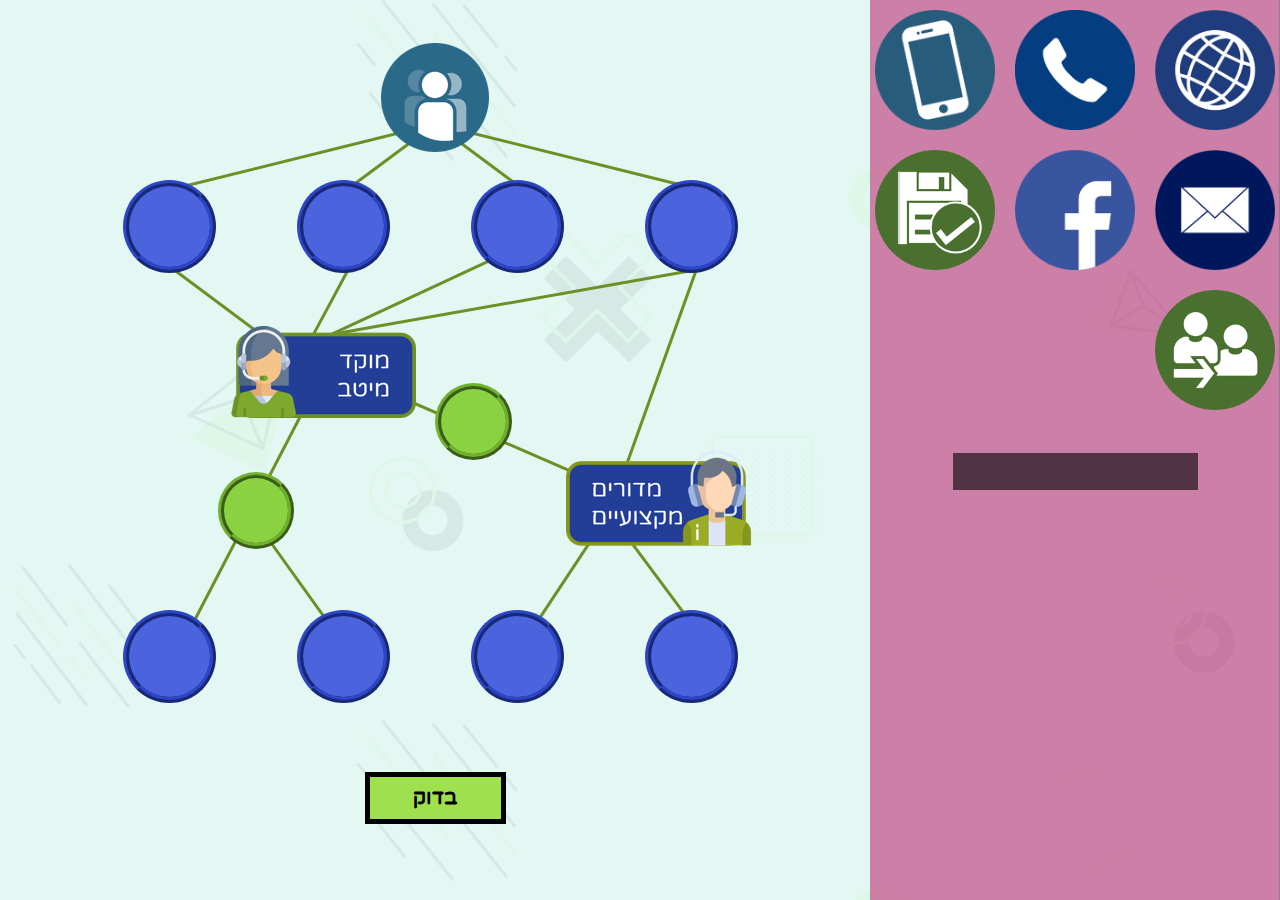
==== flowchart.html @ fad23a68 "commit" ====
<!DOCTYPE html>
<html>

<head>
    <meta charset="utf-8">
    <title>משחק תרשים אילם</title>
    <meta name="viewport" content="width=device-width, initial-scale=1">
    <link rel="stylesheet" href="flowchartStyle.css" type="text/css">
    <script src="assets/jquery-3.4.1.min.js" type="text/javascript"></script>
    <script src="assets/jquery-ui.min.js" type="text/javascript"></script>
    <script src="flowchartCode.js" type="text/javascript"></script>
</head>

<body>
    <div id="page-container">
        <div id="confirmation-box" class="confirmation-box">
            <p>לאן אתם ממהרים? קודם תסיימו למלא את התרשים</p>
            <button id="confirm" class="confirm">אוקיי</button>
        </div>
        <div id="inventory" class="inventory">
            <img src="media/flowchartMedia/website.png" class="draggable channel" data-channel-name="אתר מתגייסים" data-channel-id="website"/>
            <img src="media/flowchartMedia/phone.png" class="draggable channel" data-channel-name="טלפון" data-channel-id="phone"/>
            <img src="media/flowchartMedia/smartphone.png"class="draggable channel" data-channel-name="סמס" data-channel-id="smartphone"/>
            <img src="media/flowchartMedia/email.png" class="draggable channel" data-channel-name="מייל" data-channel-id="email"/>
            <img src="media/flowchartMedia/facebook.png" class="draggable channel" data-channel-name="פייסבוק" data-channel-id="facebook"/>
            <img src="media/flowchartMedia/close.png" class="draggable connector" data-channel-name="סגור פניה" data-channel-id="close"/>
            <img src="media/flowchartMedia/transfer.png" class="draggable connector" data-channel-name="הקצה פניה" data-channel-id="transfer"/>
            <div class="draggable-name-container"><input id="draggable-name" class="draggable-name" readonly/></div>
        </div>
        <div id="flowchart-container" class="flowchart-container">
            <img src="media/flowchartMedia/customer.png" id="customer" />
            <img src="media/flowchartMedia/callCenter.png" id="meitav-call-center" />
            <img src="media/flowchartMedia/departments.png" id="departments-call-center" />
            <div id="plate1" class="plate channel-plate"></div>
            <div id="plate2" class="plate channel-plate"></div>
            <div id="plate3" class="plate channel-plate"></div>
            <div id="plate4" class="plate channel-plate"></div>
            <div id="plate5" class="plate channel-plate"></div>
            <div id="plate6" class="plate channel-plate"></div>
            <div id="plate7" class="plate channel-plate"></div>
            <div id="plate8" class="plate channel-plate"></div>
            <div id="plate9" class="plate connection-plate"></div>
            <div id="plate10" class="plate connection-plate"></div>

            <svg class="lines" version="1.1" preserveAspectRatio="xMinYMin meet">
                <line x1="50%" y1="20%" x2="60%" y2="28%"/>
                <line x1="50%" y1="20%" x2="40%" y2="28%"/>
                <line x1="50%" y1="20%" x2="80%" y2="28%"/>
                <line x1="50%" y1="20%" x2="20%" y2="28%"/>

                <line x1="58%" y1="36%" x2="38%" y2="46%"/>
                <line x1="40%" y1="38%" x2="36%" y2="46%"/>
                <line x1="20%" y1="38%" x2="30%" y2="46%"/>
                <line x1="80%" y1="38%" x2="38%" y2="46%"/>
                <line x1="80%" y1="38%" x2="72%" y2="62%"/>

                <line x1="36%" y1="53%" x2="22%" y2="82%"/>
                <line x1="30%" y1="70%" x2="38%" y2="82%"/>
                <line x1="38%" y1="50%" x2="68%" y2="64%"/>
                <line x1="70%" y1="68%" x2="62%" y2="81%"/>
                <line x1="70%" y1="68%" x2="79%" y2="81%"/>
            </svg>
            <div id="check-btn" class="check-btn">בדוק</div>
        </div>
    </div>
</body>
</html>
---- flowchartStyle.css ----
@font-face {
    src: url("media/fonts/VarelaRound-Regular.ttf");
    font-family: Varela;
}

body {
    margin: 0;
    background-color: #f3f3f3;
    background-image: url(media/instructionsBackground.png);
    background-size: contain;
    overflow: hidden;
    direction: rtl;
    font-family: Varela;
}

#page-container {
    display: flex;
    width: 100vw;
    height: 100vh;
}

.flowchart-container {
    flex-grow: 1;
    height: 90%;
    margin-top: -3%;
    position: relative;
    text-align: center;
    display: flex;
    justify-content: center;
}

.flowchart-container img, .flowchart-container div {
    position: absolute;
}

.flowchart-container .plate {
    height: 10%;
    /* z-index: 0; */
    background-color: hsl(230, 68%, 58%);
    background-size: cover;
    border: ridge hsl(230, 64%, 48%) 6px;
    border-radius: 50%;
}

.flowchart-container .connection-plate {
    height: 8%;
    background-color: hsl(90, 62%, 54%);
    border: ridge hsl(90, 58%, 44%) 6px;
}

.inventory {
    height: 100%;
    z-index: 2;
    width: 32vw;
    max-width: 500px;
    background-color: hsla(330, 60%, 46%, 0.6);
    display: flex;
    flex-wrap: wrap;
    justify-content: space-between;
    align-content: flex-start;
    overflow-y: auto;
}

.draggable {
    width: 120px;
    height: 120px;
    z-index: 1;
    margin: 10px 5px;
    cursor: pointer;
}

.ui-draggable-dragging {
    cursor: grab;
    z-index: 3;
}

.draggable-name-container {
    width: 100%;
    padding: 8%;
    text-align: center;
}

.draggable-name {
    text-align: center;
    font-family: Varela;
    font-size: 120%;
    padding: 2%;
    border: none;
    color: white;
    pointer-events: none;
    background-color: rgba(0, 0, 0, 0.6);
}

.check-btn {
    background-color: #9fe04f;
    border: black 5px solid;
    text-align: center;
    margin: auto 1%;
    cursor: pointer;
    transition: 0.5s;
    box-sizing: border-box;
    display: inline-block;
    font-weight: bold;
    top: 100%;
    font-size: 130%;
    height: fit-content;
    padding: 1% 5%;
}

.check-btn:hover {
    border-width: 8px;
    border-color: black white black white;
}

.lines {
    z-index: -1;
    display: inline-block;
    position: absolute;
    top: 0;
    left: 0;
    width: 100%;
    height: 100%;
}

.lines line {
    stroke-width: 3px;
    stroke: rgb(107, 145, 38);
}

.confirmation-box {
    display: none;
    z-index: 5;
    background-color: #f3f3f3;
    position: absolute;
    left: 50%;
    top: 10%;
    transform: translate(-50%);
    box-sizing: border-box;
    padding: 3%;
    font-size: calc(1vw + 1vh);
    box-shadow: 0px 3px 5px 5px rgba(0, 0, 0, 0.5);
}

.confirmation-box button {
    cursor: pointer;
    border: black solid 1px;
    padding: 1.5% 4%;
    font-size: calc(1vw + 1vh);
    width: 24%;
    margin-right: 3%;
}

.confirmation-box .confirm {
    color: white;
    background-color: #2c7204;
    float: left;
}

.confirmation-box .confirm:hover {
    color: white;
    background-color: #172b0a;
    float: left;
}

/* flowchart items position */

#customer {
    top: 10%;
}

#meitav-call-center {
    top: 45%;
    left: 25%;
}

#departments-call-center {
    top: 60%;
    left: 65%;
}

#plate1 {
    top: 27%;
    left: calc(80% - 51px);
}

#plate2 {
    top: 27%;
    left: calc(60% - 51px);
}

#plate3 {
    top: 27%;
    left: calc(40% - 51px);
}

#plate4 {
    top: 27%;
    left: calc(20% - 51px);
}

#plate5 {
    top: 80%;
    left: calc(80% - 51px);
}

#plate6 {
    top: 80%;
    left: calc(60% - 51px);
}

#plate7 {
    top: 80%;
    left: calc(40% - 51px);
}

#plate8 {
    top: 80%;
    left: calc(20% - 51px);
}

#plate9 {
    top: 63%;
    left: 25%;
}

#plate10 {
    top: 52%;
    left: 50%;
}
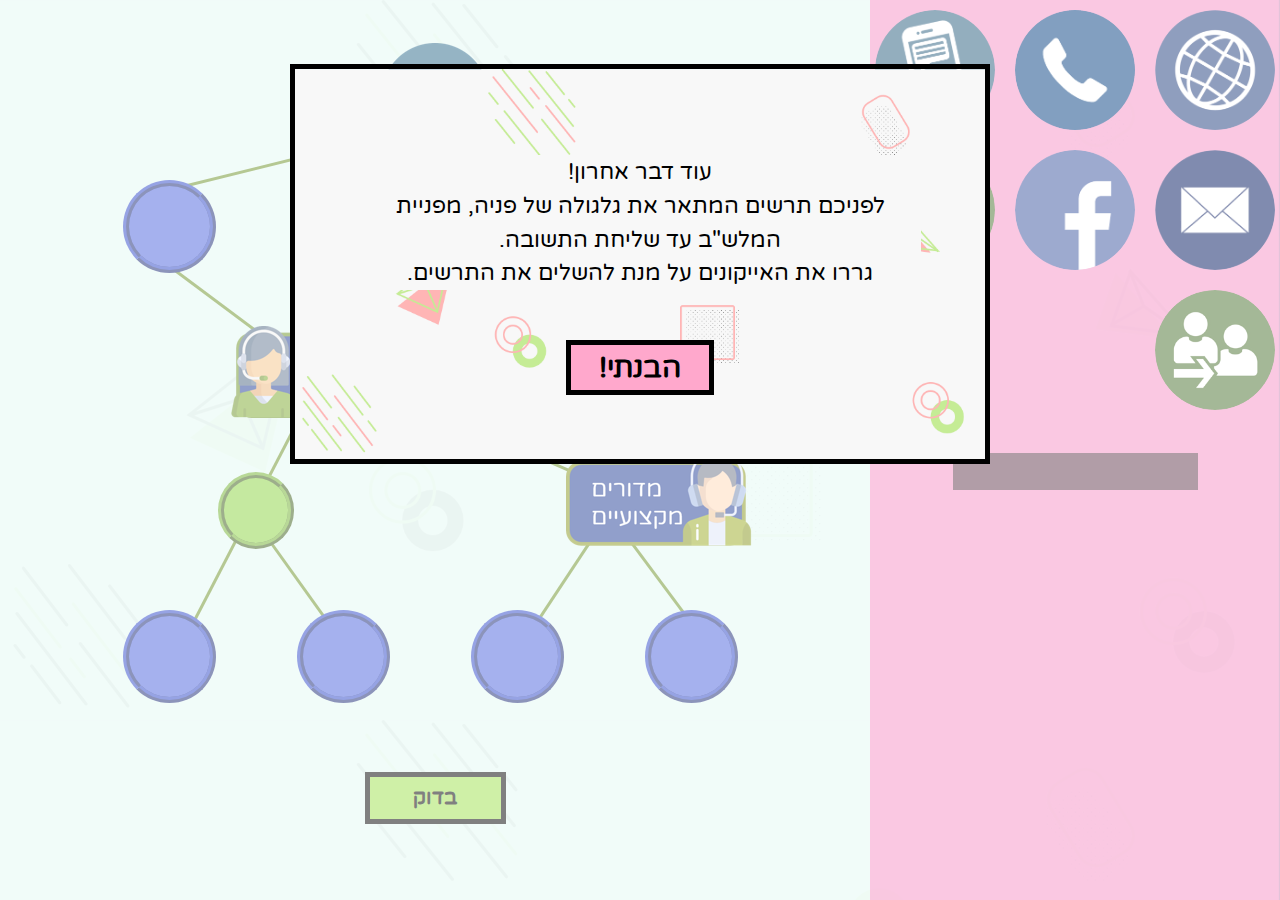
==== commit 043c0c41: "בםצצןא" ====
--- a/flowchart.html
+++ b/flowchart.html
@@ -13,19 +13,38 @@
 
 <body>
     <div id="page-container">
+        <div id="instructions-container" class="overlay">
+            <div id="instructions" class="instructions">
+                <p>
+                    עוד דבר אחרון!
+                    <br />
+                    לפניכם תרשים המתאר את גלגולה של פניה, מפניית המלש"ב עד שליחת התשובה.
+                    <br />
+                    גררו את האייקונים על מנת להשלים את התרשים.
+                </p>
+                <div id="close-instructions-btn" class="check-btn got-it-btn">הבנתי!</div>
+            </div>
+        </div>
         <div id="confirmation-box" class="confirmation-box">
             <p>לאן אתם ממהרים? קודם תסיימו למלא את התרשים</p>
             <button id="confirm" class="confirm">אוקיי</button>
         </div>
         <div id="inventory" class="inventory">
-            <img src="media/flowchartMedia/website.png" class="draggable channel" data-channel-name="אתר מתגייסים" data-channel-id="website"/>
-            <img src="media/flowchartMedia/phone.png" class="draggable channel" data-channel-name="טלפון" data-channel-id="phone"/>
-            <img src="media/flowchartMedia/smartphone.png"class="draggable channel" data-channel-name="סמס" data-channel-id="smartphone"/>
-            <img src="media/flowchartMedia/email.png" class="draggable channel" data-channel-name="מייל" data-channel-id="email"/>
-            <img src="media/flowchartMedia/facebook.png" class="draggable channel" data-channel-name="פייסבוק" data-channel-id="facebook"/>
-            <img src="media/flowchartMedia/close.png" class="draggable connector" data-channel-name="סגור פניה" data-channel-id="close"/>
-            <img src="media/flowchartMedia/transfer.png" class="draggable connector" data-channel-name="הקצה פניה" data-channel-id="transfer"/>
-            <div class="draggable-name-container"><input id="draggable-name" class="draggable-name" readonly/></div>
+            <img src="media/flowchartMedia/website.png" class="draggable channel" data-channel-name="אתר מתגייסים"
+                data-channel-id="website" />
+            <img src="media/flowchartMedia/phone.png" class="draggable channel" data-channel-name="טלפון"
+                data-channel-id="phone" />
+            <img src="media/flowchartMedia/smartphone.png" class="draggable channel" data-channel-name="סמס"
+                data-channel-id="smartphone" />
+            <img src="media/flowchartMedia/email.png" class="draggable channel" data-channel-name="מייל"
+                data-channel-id="email" />
+            <img src="media/flowchartMedia/facebook.png" class="draggable channel" data-channel-name="פייסבוק"
+                data-channel-id="facebook" />
+            <img src="media/flowchartMedia/close.png" class="draggable connector" data-channel-name="סגור פניה"
+                data-channel-id="close" />
+            <img src="media/flowchartMedia/transfer.png" class="draggable connector" data-channel-name="הקצה פניה"
+                data-channel-id="transfer" />
+            <div class="draggable-name-container"><input id="draggable-name" class="draggable-name" readonly /></div>
         </div>
         <div id="flowchart-container" class="flowchart-container">
             <img src="media/flowchartMedia/customer.png" id="customer" />
@@ -43,25 +62,26 @@
             <div id="plate10" class="plate connection-plate"></div>
 
             <svg class="lines" version="1.1" preserveAspectRatio="xMinYMin meet">
-                <line x1="50%" y1="20%" x2="60%" y2="28%"/>
-                <line x1="50%" y1="20%" x2="40%" y2="28%"/>
-                <line x1="50%" y1="20%" x2="80%" y2="28%"/>
-                <line x1="50%" y1="20%" x2="20%" y2="28%"/>
+                <line x1="50%" y1="20%" x2="60%" y2="28%" />
+                <line x1="50%" y1="20%" x2="40%" y2="28%" />
+                <line x1="50%" y1="20%" x2="80%" y2="28%" />
+                <line x1="50%" y1="20%" x2="20%" y2="28%" />
 
-                <line x1="58%" y1="36%" x2="38%" y2="46%"/>
-                <line x1="40%" y1="38%" x2="36%" y2="46%"/>
-                <line x1="20%" y1="38%" x2="30%" y2="46%"/>
-                <line x1="80%" y1="38%" x2="38%" y2="46%"/>
-                <line x1="80%" y1="38%" x2="72%" y2="62%"/>
+                <line x1="58%" y1="36%" x2="38%" y2="46%" />
+                <line x1="40%" y1="38%" x2="36%" y2="46%" />
+                <line x1="20%" y1="38%" x2="30%" y2="46%" />
+                <line x1="80%" y1="38%" x2="38%" y2="46%" />
+                <line x1="80%" y1="38%" x2="72%" y2="62%" />
 
-                <line x1="36%" y1="53%" x2="22%" y2="82%"/>
-                <line x1="30%" y1="70%" x2="38%" y2="82%"/>
-                <line x1="38%" y1="50%" x2="68%" y2="64%"/>
-                <line x1="70%" y1="68%" x2="62%" y2="81%"/>
-                <line x1="70%" y1="68%" x2="79%" y2="81%"/>
+                <line x1="36%" y1="53%" x2="22%" y2="82%" />
+                <line x1="30%" y1="70%" x2="38%" y2="82%" />
+                <line x1="38%" y1="50%" x2="68%" y2="64%" />
+                <line x1="70%" y1="68%" x2="62%" y2="81%" />
+                <line x1="70%" y1="68%" x2="79%" y2="81%" />
             </svg>
             <div id="check-btn" class="check-btn">בדוק</div>
         </div>
     </div>
 </body>
+
 </html>--- a/flowchartStyle.css
+++ b/flowchartStyle.css
@@ -1,6 +1,46 @@
 @font-face {
     src: url("media/fonts/VarelaRound-Regular.ttf");
     font-family: Varela;
+}
+
+@font-face {
+    src: url("media/fonts/Arimo-Regular.ttf");
+    font-family: Arimo;
+}
+
+@keyframes pulseAndTurn {
+    0% {
+        border: red solid 5px;
+    }
+    50% {
+        border: red solid 5px;
+        transform: scale(1.5) rotateZ(180deg);
+    }
+    100% {
+        transform: rotateZ(360deg);
+    }
+}
+
+@keyframes pulse {
+    15% {
+        background: radial-gradient(#63d11a, transparent 60%);
+    }
+    50% {
+        transform: scale(1.1);
+    }
+    85% {
+        background: radial-gradient(#63d11a, transparent 60%);
+    }
+}
+
+@keyframes fall {
+    20% {
+        opacity: 1;
+    }
+    100% {
+        transform: translateY(80px);
+        opacity: 0;
+    }
 }
 
 body {
@@ -53,7 +93,7 @@
     z-index: 2;
     width: 32vw;
     max-width: 500px;
-    background-color: hsla(330, 60%, 46%, 0.6);
+    background-color: #ff4da699;
     display: flex;
     flex-wrap: wrap;
     justify-content: space-between;
@@ -67,6 +107,8 @@
     z-index: 1;
     margin: 10px 5px;
     cursor: pointer;
+    border-radius: 50%;
+    box-sizing: border-box;
 }
 
 .ui-draggable-dragging {
@@ -108,8 +150,9 @@
 }
 
 .check-btn:hover {
-    border-width: 8px;
-    border-color: black white black white;
+    border-right-width: 10px;
+    border-left-width: 10px;
+    border-color: white black white black;
 }
 
 .lines {
@@ -142,6 +185,7 @@
 }
 
 .confirmation-box button {
+    font-family: Arimo;
     cursor: pointer;
     border: black solid 1px;
     padding: 1.5% 4%;
@@ -162,6 +206,51 @@
     float: left;
 }
 
+.mistake {
+    position: absolute;
+    z-index: 5;
+    top: 40%;
+    left: 60%;
+    animation: fall linear 1s forwards;
+}
+
+.instructions {
+    position: absolute;
+    background-image: url("media/flowchartMedia/instructionsBackground.png");
+    background-size: cover;
+    width: 700px;
+    max-width: 70vw;
+    height: fit-content;
+    box-sizing: border-box;
+    padding: 5% 5%;
+    font-size: 140%;
+    border: black solid 5px;
+    text-align: center;
+    line-height: 150%;
+    position: absolute;
+    left: 0;
+    right: 0;
+    margin: 5% auto;
+}
+
+.instructions p {
+    background-color: #f8f8f8;
+}
+
+.got-it-btn {
+    margin-top: 5%;
+    background-color: hsl(335, 100%, 83%);
+}
+
+.overlay {
+    z-index: 5;
+    background-color: rgba(255, 255, 255, 0.5);
+    width: 100%;
+    height: 100%;
+    position: absolute;
+    /* display: none; */
+}
+
 /* flowchart items position */
 
 #customer {
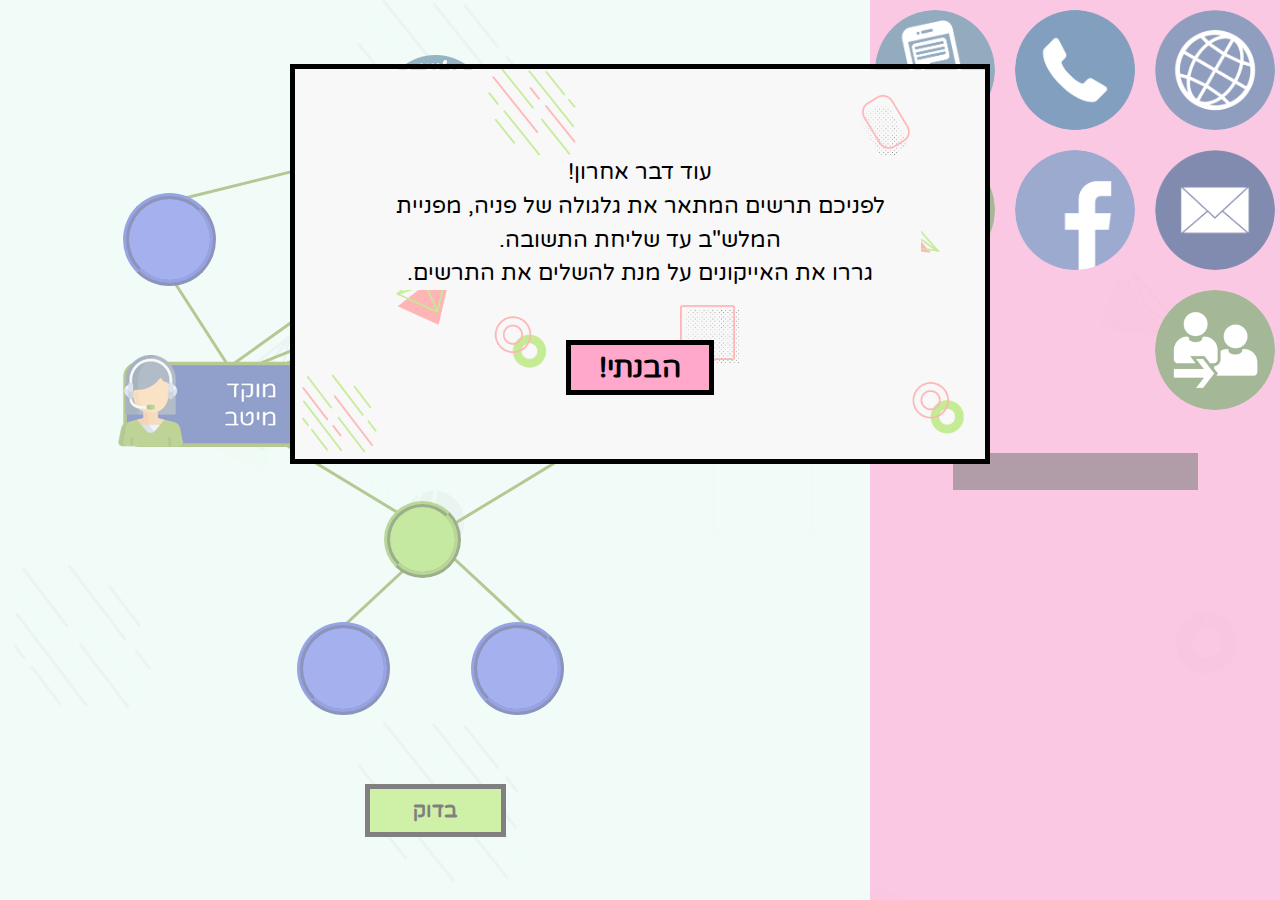
==== commit c4725646: "commit" ====
--- a/flowchart.html
+++ b/flowchart.html
@@ -56,10 +56,10 @@
             <div id="plate4" class="plate channel-plate"></div>
             <div id="plate5" class="plate channel-plate"></div>
             <div id="plate6" class="plate channel-plate"></div>
-            <div id="plate7" class="plate channel-plate"></div>
-            <div id="plate8" class="plate channel-plate"></div>
-            <div id="plate9" class="plate connection-plate"></div>
-            <div id="plate10" class="plate connection-plate"></div>
+            <!-- <div id="plate7" class="plate channel-plate"></div>
+            <div id="plate8" class="plate channel-plate"></div> -->
+            <div id="plate7" class="plate connection-plate"></div>
+            <div id="plate8" class="plate connection-plate"></div>
 
             <svg class="lines" version="1.1" preserveAspectRatio="xMinYMin meet">
                 <line x1="50%" y1="20%" x2="60%" y2="28%" />
@@ -67,17 +67,17 @@
                 <line x1="50%" y1="20%" x2="80%" y2="28%" />
                 <line x1="50%" y1="20%" x2="20%" y2="28%" />
 
-                <line x1="58%" y1="36%" x2="38%" y2="46%" />
-                <line x1="40%" y1="38%" x2="36%" y2="46%" />
-                <line x1="20%" y1="38%" x2="30%" y2="46%" />
-                <line x1="80%" y1="38%" x2="38%" y2="46%" />
-                <line x1="80%" y1="38%" x2="72%" y2="62%" />
+                <line x1="58%" y1="36%" x2="30%" y2="48%" />
+                <line x1="40%" y1="38%" x2="27%" y2="48%" />
+                <line x1="20%" y1="38%" x2="26%" y2="48%" />
+                <line x1="80%" y1="38%" x2="33%" y2="48%" />
 
-                <line x1="36%" y1="53%" x2="22%" y2="82%" />
-                <line x1="30%" y1="70%" x2="38%" y2="82%" />
-                <line x1="38%" y1="50%" x2="68%" y2="64%" />
-                <line x1="70%" y1="68%" x2="62%" y2="81%" />
-                <line x1="70%" y1="68%" x2="79%" y2="81%" />
+                <line x1="80%" y1="38%" x2="68%" y2="50%" />
+                <line x1="75%" y1="53%" x2="52%" y2="68%" />
+                <line x1="25%" y1="53%" x2="48%" y2="68%" />
+                <line x1="50%" y1="70%" x2="38%" y2="82%" />
+                <line x1="30%" y1="52%" x2="68%" y2="52%" />
+                <line x1="50%" y1="70%" x2="62%" y2="82%" />
             </svg>
             <div id="check-btn" class="check-btn">בדוק</div>
         </div>
--- a/flowchartStyle.css
+++ b/flowchartStyle.css
@@ -45,9 +45,9 @@
 
 body {
     margin: 0;
-    background-color: #f3f3f3;
     background-image: url(media/instructionsBackground.png);
     background-size: contain;
+    /* background-repeat: round; */
     overflow: hidden;
     direction: rtl;
     font-family: Varela;
@@ -62,7 +62,7 @@
 .flowchart-container {
     flex-grow: 1;
     height: 90%;
-    margin-top: -3%;
+    margin-top: -2%;
     position: relative;
     text-align: center;
     display: flex;
@@ -258,12 +258,12 @@
 }
 
 #meitav-call-center {
-    top: 45%;
-    left: 25%;
+    top: 47%;
+    left: calc(35% - 200px);
 }
 
 #departments-call-center {
-    top: 60%;
+    top: 46%;
     left: 65%;
 }
 
@@ -289,7 +289,7 @@
 
 #plate5 {
     top: 80%;
-    left: calc(80% - 51px);
+    left: calc(40% - 51px);
 }
 
 #plate6 {
@@ -298,16 +298,16 @@
 }
 
 #plate7 {
-    top: 80%;
-    left: calc(40% - 51px);
+    top: 47%;
+    left: calc(50% - 51px);
 }
 
 #plate8 {
-    top: 80%;
-    left: calc(20% - 51px);
-}
-
-#plate9 {
+    top: 65%;
+    left: calc(50% - 51px);
+}
+
+/* #plate9 {
     top: 63%;
     left: 25%;
 }
@@ -315,4 +315,4 @@
 #plate10 {
     top: 52%;
     left: 50%;
-}+} */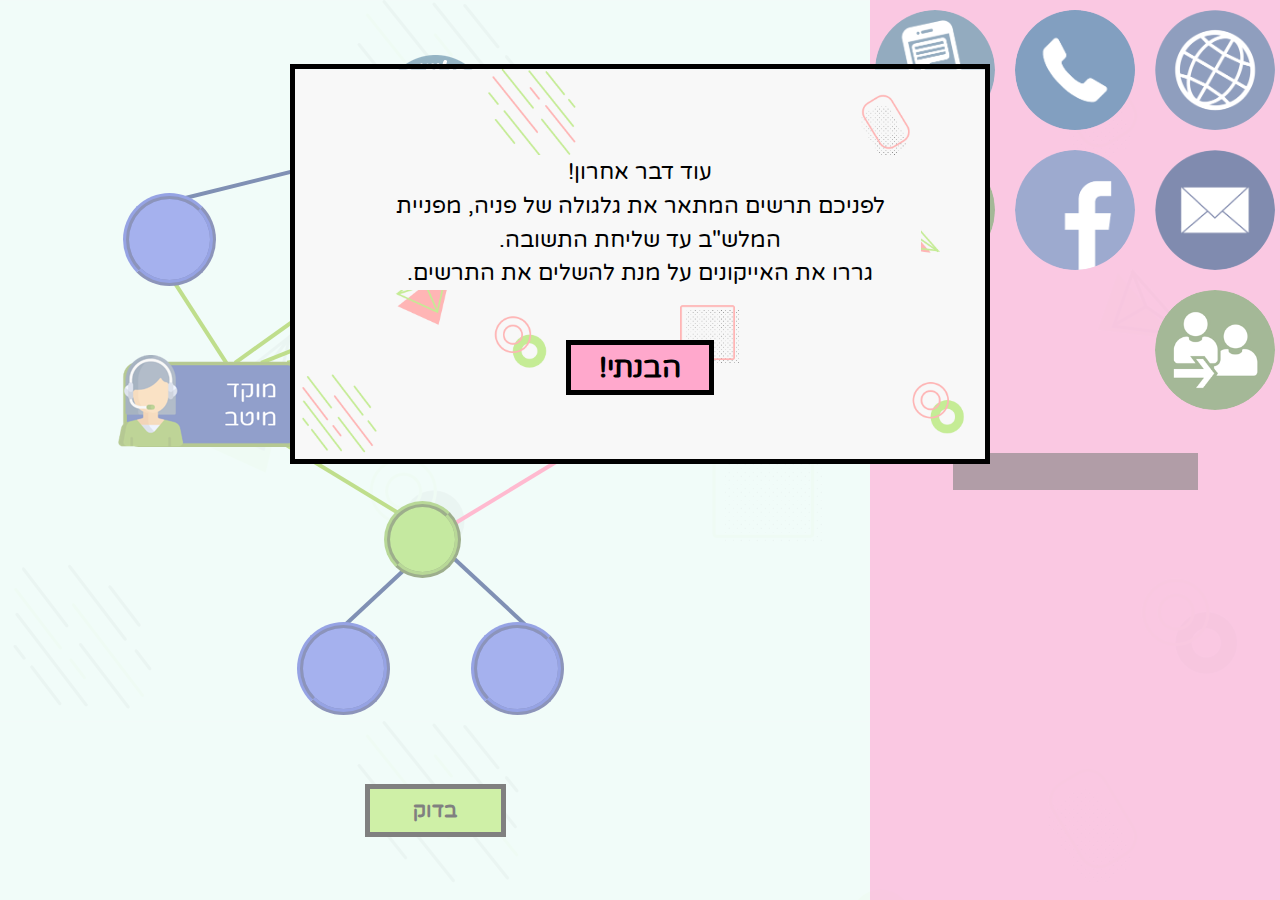
==== commit bd47374b: "commit" ====
--- a/flowchart.html
+++ b/flowchart.html
@@ -62,22 +62,22 @@
             <div id="plate8" class="plate connection-plate"></div>
 
             <svg class="lines" version="1.1" preserveAspectRatio="xMinYMin meet">
-                <line x1="50%" y1="20%" x2="60%" y2="28%" />
-                <line x1="50%" y1="20%" x2="40%" y2="28%" />
-                <line x1="50%" y1="20%" x2="80%" y2="28%" />
-                <line x1="50%" y1="20%" x2="20%" y2="28%" />
-
-                <line x1="58%" y1="36%" x2="30%" y2="48%" />
-                <line x1="40%" y1="38%" x2="27%" y2="48%" />
-                <line x1="20%" y1="38%" x2="26%" y2="48%" />
-                <line x1="80%" y1="38%" x2="33%" y2="48%" />
-
-                <line x1="80%" y1="38%" x2="68%" y2="50%" />
-                <line x1="75%" y1="53%" x2="52%" y2="68%" />
-                <line x1="25%" y1="53%" x2="48%" y2="68%" />
-                <line x1="50%" y1="70%" x2="38%" y2="82%" />
-                <line x1="30%" y1="52%" x2="68%" y2="52%" />
-                <line x1="50%" y1="70%" x2="62%" y2="82%" />
+                <line class="blue" x1="50%" y1="20%" x2="60%" y2="28%" />
+                <line class="blue" x1="50%" y1="20%" x2="40%" y2="28%" />
+                <line class="blue" x1="50%" y1="20%" x2="80%" y2="28%" />
+                <line class="blue" x1="50%" y1="20%" x2="20%" y2="28%" />
+                
+                <line class="green" x1="58%" y1="36%" x2="30%" y2="48%" />
+                <line class="green" x1="40%" y1="38%" x2="27%" y2="48%" />
+                <line class="green" x1="20%" y1="38%" x2="26%" y2="48%" />
+                <line class="green" x1="80%" y1="38%" x2="33%" y2="48%" />
+                
+                <line class="pink" x1="80%" y1="38%" x2="68%" y2="50%" />
+                <line class="pink" x1="75%" y1="53%" x2="52%" y2="68%" />
+                <line class="green" x1="25%" y1="53%" x2="48%" y2="68%" />
+                <line class="blue" x1="50%" y1="70%" x2="38%" y2="82%" />
+                <line class="blue" x1="30%" y1="52%" x2="68%" y2="52%" />
+                <line class="blue" x1="50%" y1="70%" x2="62%" y2="82%" />
             </svg>
             <div id="check-btn" class="check-btn">בדוק</div>
         </div>
--- a/flowchartStyle.css
+++ b/flowchartStyle.css
@@ -166,8 +166,19 @@
 }
 
 .lines line {
-    stroke-width: 3px;
-    stroke: rgb(107, 145, 38);
+    stroke-width: 4px;
+}
+
+.lines .green {
+    stroke: rgb(127, 189, 25);
+}
+
+.lines .blue {
+    stroke: rgb(0, 33, 104);
+}
+
+.lines .pink {
+    stroke: rgb(255, 117, 160);
 }
 
 .confirmation-box {
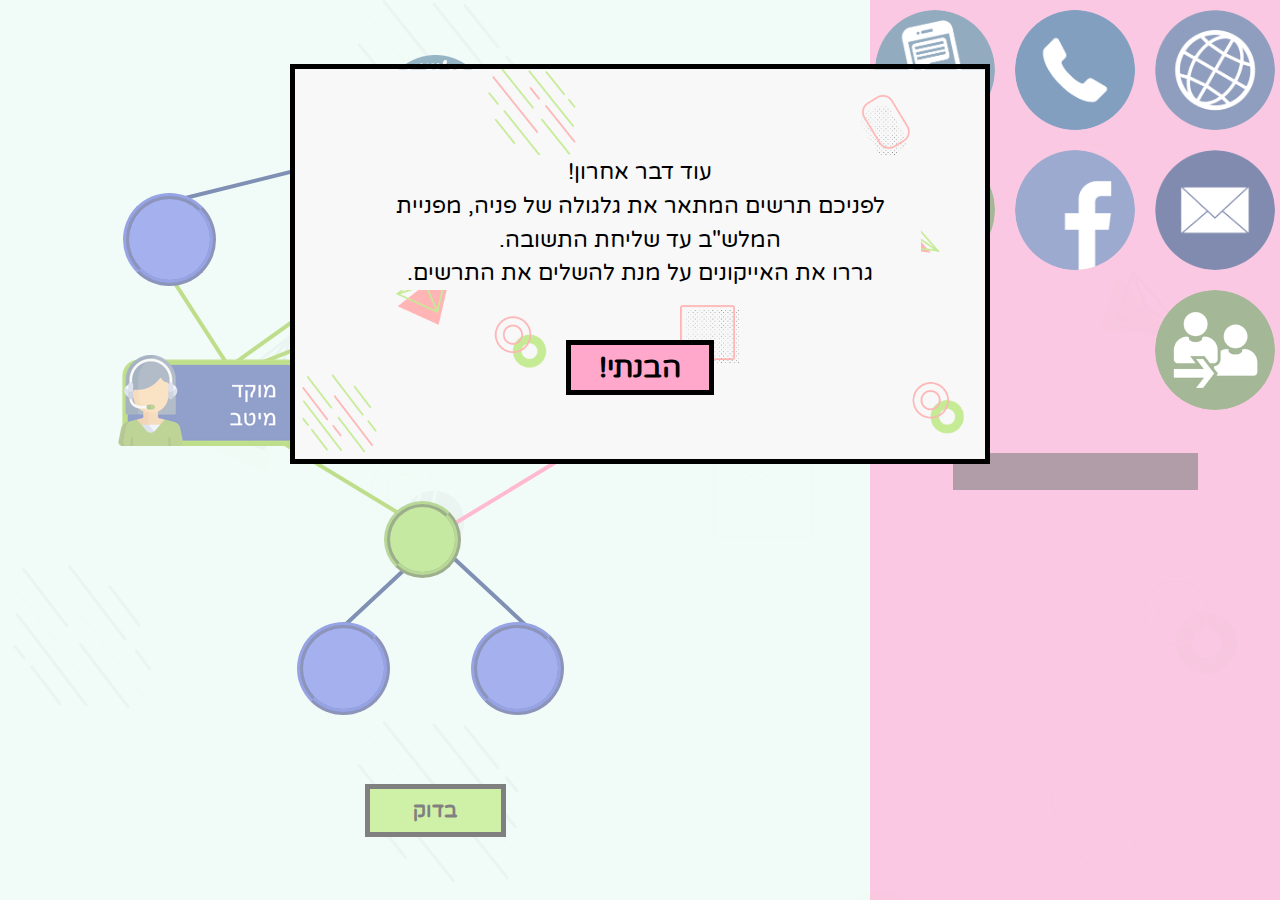
==== commit 90ea07c5: "commit" ====
--- a/flowchart.html
+++ b/flowchart.html
@@ -45,6 +45,22 @@
             <img src="media/flowchartMedia/transfer.png" class="draggable connector" data-channel-name="הקצה פניה"
                 data-channel-id="transfer" />
             <div class="draggable-name-container"><input id="draggable-name" class="draggable-name" readonly /></div>
+            <div class="draggable-name answer-explanation" id="answer-explanation">
+                <ul>
+                    <li>
+                        אל מרכז השירות של מיטב ניתן לפנות בשיחת טלפון, במייל, בפייסבוק או דרך אתר מתגייסים
+                    </li>
+                    <li>
+                        דרך אתר מתגייסים ניתן לפנות גם ישירות לאחד המדורים המקצועיים
+                    </li>
+                    <li>
+                        הקצאת פניה מעבירה את הפניה בין מרכז השירות למדור המקצועי
+                    </li>
+                    <li>
+                        לאחר סגירת הפניה יקבל המלש"ב תשובה בסמס ובאתר מתגיסים
+                    </li>
+                </ul>
+            </div>
         </div>
         <div id="flowchart-container" class="flowchart-container">
             <img src="media/flowchartMedia/customer.png" id="customer" />
@@ -66,12 +82,12 @@
                 <line class="blue" x1="50%" y1="20%" x2="40%" y2="28%" />
                 <line class="blue" x1="50%" y1="20%" x2="80%" y2="28%" />
                 <line class="blue" x1="50%" y1="20%" x2="20%" y2="28%" />
-                
+
                 <line class="green" x1="58%" y1="36%" x2="30%" y2="48%" />
                 <line class="green" x1="40%" y1="38%" x2="27%" y2="48%" />
                 <line class="green" x1="20%" y1="38%" x2="26%" y2="48%" />
                 <line class="green" x1="80%" y1="38%" x2="33%" y2="48%" />
-                
+
                 <line class="pink" x1="80%" y1="38%" x2="68%" y2="50%" />
                 <line class="pink" x1="75%" y1="53%" x2="52%" y2="68%" />
                 <line class="green" x1="25%" y1="53%" x2="48%" y2="68%" />
--- a/flowchartStyle.css
+++ b/flowchartStyle.css
@@ -133,6 +133,17 @@
     background-color: rgba(0, 0, 0, 0.6);
 }
 
+.answer-explanation {
+    display: none;
+    text-align: right;
+    padding: 0% 5%;
+    line-height: 150%;
+}
+
+.answer-explanation ul li {
+    margin: 3% 0%;
+}
+
 .check-btn {
     background-color: #9fe04f;
     border: black 5px solid;
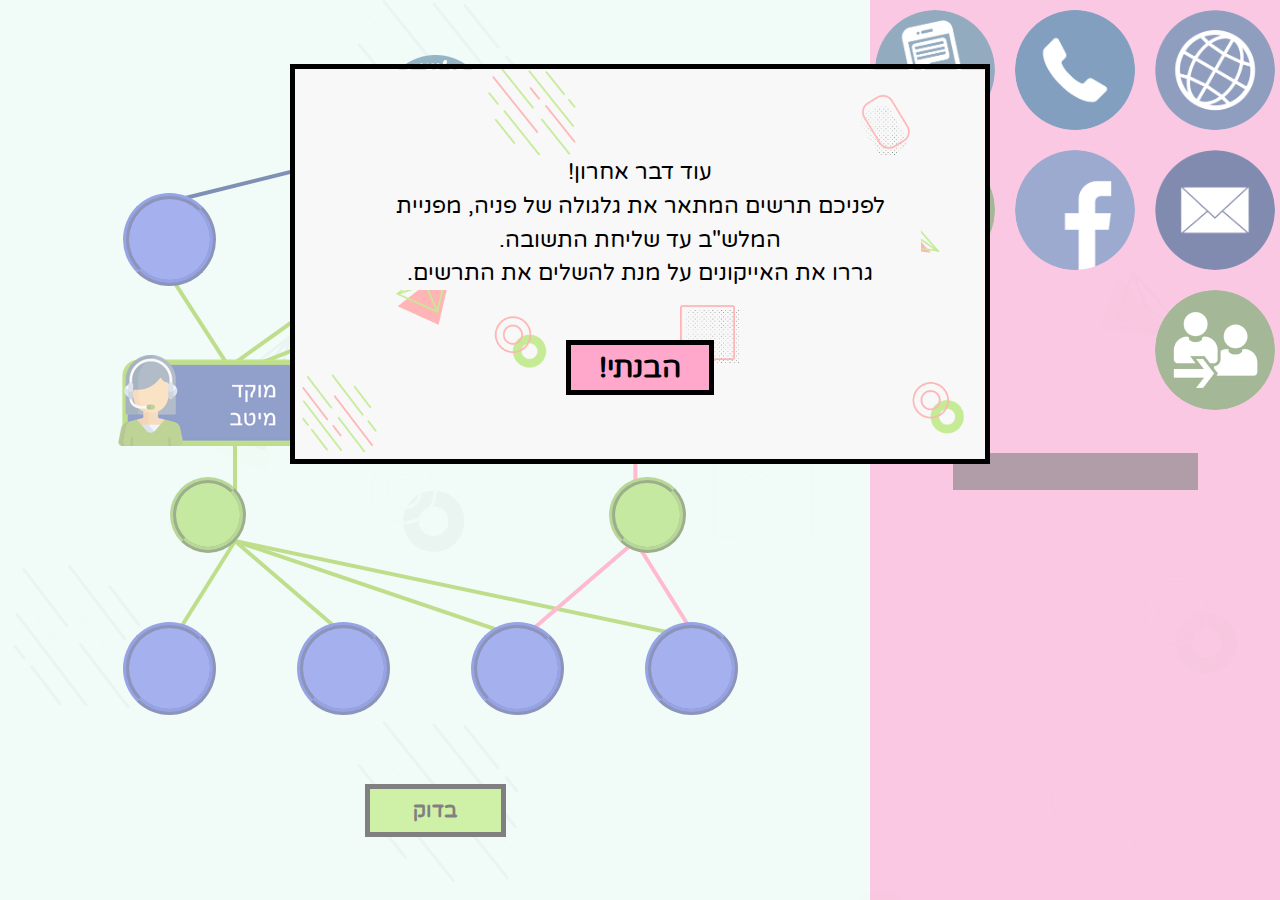
==== commit 06c01da4: "commit" ====
--- a/flowchart.html
+++ b/flowchart.html
@@ -57,7 +57,7 @@
                         הקצאת פניה מעבירה את הפניה בין מרכז השירות למדור המקצועי
                     </li>
                     <li>
-                        לאחר סגירת הפניה יקבל המלש"ב תשובה בסמס ובאתר מתגיסים
+                        לאחר סגירת הפניה יקבל המלש"ב תשובה במייל או בפייסבוק, במידה ופנה באחד מערוצים אלו, או בסמס ובאתר מתגייסים
                     </li>
                 </ul>
             </div>
@@ -72,10 +72,11 @@
             <div id="plate4" class="plate channel-plate"></div>
             <div id="plate5" class="plate channel-plate"></div>
             <div id="plate6" class="plate channel-plate"></div>
-            <!-- <div id="plate7" class="plate channel-plate"></div>
-            <div id="plate8" class="plate channel-plate"></div> -->
-            <div id="plate7" class="plate connection-plate"></div>
-            <div id="plate8" class="plate connection-plate"></div>
+            <div id="plate7" class="plate channel-plate"></div>
+            <div id="plate8" class="plate channel-plate"></div>
+            <div id="plate9" class="plate connection-plate"></div>
+            <div id="plate10" class="plate connection-plate"></div>
+            <div id="plate11" class="plate connection-plate"></div>
 
             <svg class="lines" version="1.1" preserveAspectRatio="xMinYMin meet">
                 <line class="blue" x1="50%" y1="20%" x2="60%" y2="28%" />
@@ -87,13 +88,19 @@
                 <line class="green" x1="40%" y1="38%" x2="27%" y2="48%" />
                 <line class="green" x1="20%" y1="38%" x2="26%" y2="48%" />
                 <line class="green" x1="80%" y1="38%" x2="33%" y2="48%" />
+                <line class="pink" x1="80%" y1="38%" x2="68%" y2="50%" />
 
-                <line class="pink" x1="80%" y1="38%" x2="68%" y2="50%" />
-                <line class="pink" x1="75%" y1="53%" x2="52%" y2="68%" />
-                <line class="green" x1="25%" y1="53%" x2="48%" y2="68%" />
-                <line class="blue" x1="50%" y1="70%" x2="38%" y2="82%" />
+                <line class="pink" x1="73%" y1="53%" x2="73%" y2="64%" />
+                <line class="green" x1="27%" y1="53%" x2="27%" y2="64%" />
                 <line class="blue" x1="30%" y1="52%" x2="68%" y2="52%" />
-                <line class="blue" x1="50%" y1="70%" x2="62%" y2="82%" />
+
+                <line class="green" x1="27%" y1="70%" x2="20%" y2="82%" />
+                <line class="green" x1="27%" y1="70%" x2="40%" y2="82%" />
+                <line class="green" x1="27%" y1="70%" x2="60%" y2="82%" />
+                <line class="green" x1="27%" y1="70%" x2="80%" y2="82%" />
+                <line class="pink" x1="73%" y1="70%" x2="60%" y2="82%" />
+                <line class="pink" x1="73%" y1="70%" x2="80%" y2="82%" />
+
             </svg>
             <div id="check-btn" class="check-btn">בדוק</div>
         </div>
--- a/flowchartStyle.css
+++ b/flowchartStyle.css
@@ -311,30 +311,35 @@
 
 #plate5 {
     top: 80%;
-    left: calc(40% - 51px);
+    left: calc(20% - 51px);
 }
 
 #plate6 {
     top: 80%;
+    left: calc(40% - 51px);
+}
+
+#plate7 {
+    top: 80%;
     left: calc(60% - 51px);
 }
 
-#plate7 {
+#plate8 {
+    top: 80%;
+    left: calc(80% - 51px);
+}
+
+#plate9 {
     top: 47%;
     left: calc(50% - 51px);
 }
 
-#plate8 {
-    top: 65%;
-    left: calc(50% - 51px);
-}
-
-/* #plate9 {
-    top: 63%;
-    left: 25%;
-}
-
 #plate10 {
-    top: 52%;
-    left: 50%;
-} */+    top: 62%;
+    left: calc(35% - 135px);
+}
+
+#plate11 {
+    top: 62%;
+    left: 70%;
+}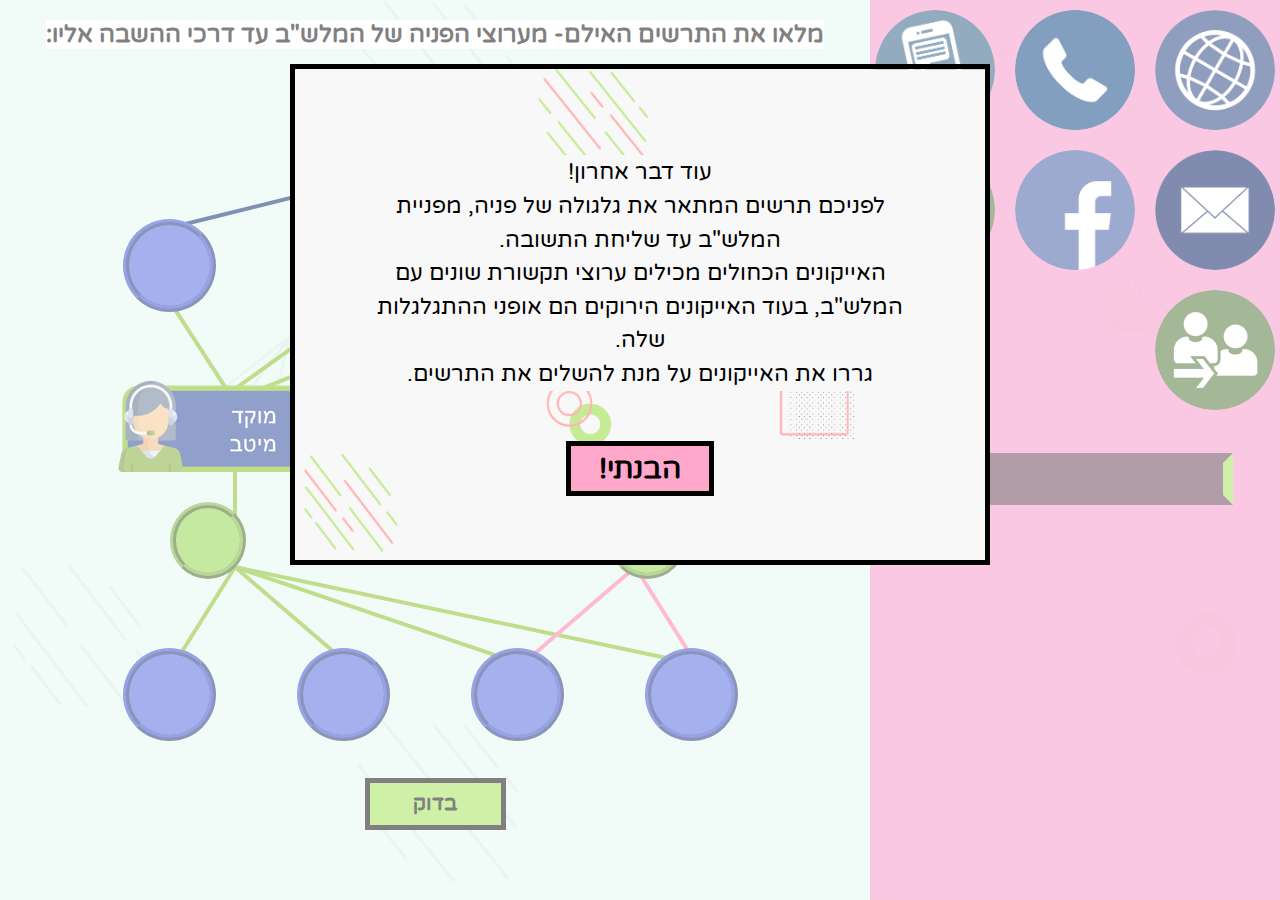
==== commit 6c06fb50: "commit" ====
--- a/flowchart.html
+++ b/flowchart.html
@@ -20,6 +20,8 @@
                     <br />
                     לפניכם תרשים המתאר את גלגולה של פניה, מפניית המלש"ב עד שליחת התשובה.
                     <br />
+                    האייקונים הכחולים מכילים ערוצי תקשורת שונים עם המלש"ב, בעוד האייקונים הירוקים הם אופני ההתגלגלות שלה.
+                    <br />
                     גררו את האייקונים על מנת להשלים את התרשים.
                 </p>
                 <div id="close-instructions-btn" class="check-btn got-it-btn">הבנתי!</div>
@@ -30,19 +32,19 @@
             <button id="confirm" class="confirm">אוקיי</button>
         </div>
         <div id="inventory" class="inventory">
-            <img src="media/flowchartMedia/website.png" class="draggable channel" data-channel-name="אתר מתגייסים"
+            <img src="media/flowchartMedia/website.png" title="אתר מתגייסים" class="draggable channel" data-channel-name="אתר מתגייסים"
                 data-channel-id="website" />
-            <img src="media/flowchartMedia/phone.png" class="draggable channel" data-channel-name="טלפון"
+            <img src="media/flowchartMedia/phone.png" title="טלפון" class="draggable channel" data-channel-name="טלפון"
                 data-channel-id="phone" />
-            <img src="media/flowchartMedia/smartphone.png" class="draggable channel" data-channel-name="סמס"
+            <img src="media/flowchartMedia/smartphone.png" title="סמס" class="draggable channel" data-channel-name="סמס"
                 data-channel-id="smartphone" />
-            <img src="media/flowchartMedia/email.png" class="draggable channel" data-channel-name="מייל"
+            <img src="media/flowchartMedia/email.png" title="מייל" class="draggable channel" data-channel-name="מייל"
                 data-channel-id="email" />
-            <img src="media/flowchartMedia/facebook.png" class="draggable channel" data-channel-name="פייסבוק"
+            <img src="media/flowchartMedia/facebook.png" title="פייסבוק" class="draggable channel" data-channel-name="פייסבוק"
                 data-channel-id="facebook" />
-            <img src="media/flowchartMedia/close.png" class="draggable connector" data-channel-name="סגור פניה"
+            <img src="media/flowchartMedia/close.png" title="סגור פניה" class="draggable connector" data-channel-name="סגור פניה"
                 data-channel-id="close" />
-            <img src="media/flowchartMedia/transfer.png" class="draggable connector" data-channel-name="הקצה פניה"
+            <img src="media/flowchartMedia/transfer.png" title="הקצה פניה" class="draggable connector" data-channel-name="הקצה פניה"
                 data-channel-id="transfer" />
             <div class="draggable-name-container"><input id="draggable-name" class="draggable-name" readonly /></div>
             <div class="draggable-name answer-explanation" id="answer-explanation">
@@ -51,10 +53,10 @@
                         אל מרכז השירות של מיטב ניתן לפנות בשיחת טלפון, במייל, בפייסבוק או דרך אתר מתגייסים
                     </li>
                     <li>
-                        דרך אתר מתגייסים ניתן לפנות גם ישירות לאחד המדורים המקצועיים
+                        דרך אתר מתגייסים ניתן לפנות גם ישירות ללשכות
                     </li>
                     <li>
-                        הקצאת פניה מעבירה את הפניה בין מרכז השירות למדור המקצועי
+                        הקצאת פניה מעבירה את הפניה בין מרכז השירות למדור המקצועי או הלשכה
                     </li>
                     <li>
                         לאחר סגירת הפניה יקבל המלש"ב תשובה במייל או בפייסבוק, במידה ופנה באחד מערוצים אלו, או בסמס ובאתר מתגייסים
@@ -63,6 +65,7 @@
             </div>
         </div>
         <div id="flowchart-container" class="flowchart-container">
+            <h2>מלאו את התרשים האילם- מערוצי הפניה של המלש"ב עד דרכי ההשבה אליו:</h2>
             <img src="media/flowchartMedia/customer.png" id="customer" />
             <img src="media/flowchartMedia/callCenter.png" id="meitav-call-center" />
             <img src="media/flowchartMedia/departments.png" id="departments-call-center" />
--- a/flowchartStyle.css
+++ b/flowchartStyle.css
@@ -62,11 +62,16 @@
 .flowchart-container {
     flex-grow: 1;
     height: 90%;
-    margin-top: -2%;
+    /* margin-top: -2%; */
     position: relative;
     text-align: center;
     display: flex;
     justify-content: center;
+}
+
+.flowchart-container h2 {
+    background-color: white;
+    height: fit-content;
 }
 
 .flowchart-container img, .flowchart-container div {
@@ -125,9 +130,11 @@
 .draggable-name {
     text-align: center;
     font-family: Varela;
-    font-size: 120%;
-    padding: 2%;
-    border: none;
+    font-size: 150%;
+    padding: 0.5%;
+    border-style: solid;
+    border-color: transparent #9fe04f;
+    border-width: 10px;
     color: white;
     pointer-events: none;
     background-color: rgba(0, 0, 0, 0.6);
@@ -136,6 +143,8 @@
 .answer-explanation {
     display: none;
     text-align: right;
+    border: none;
+    font-size: 120%;
     padding: 0% 5%;
     line-height: 150%;
 }
@@ -154,7 +163,7 @@
     box-sizing: border-box;
     display: inline-block;
     font-weight: bold;
-    top: 100%;
+    top: 96%;
     font-size: 130%;
     height: fit-content;
     padding: 1% 5%;
